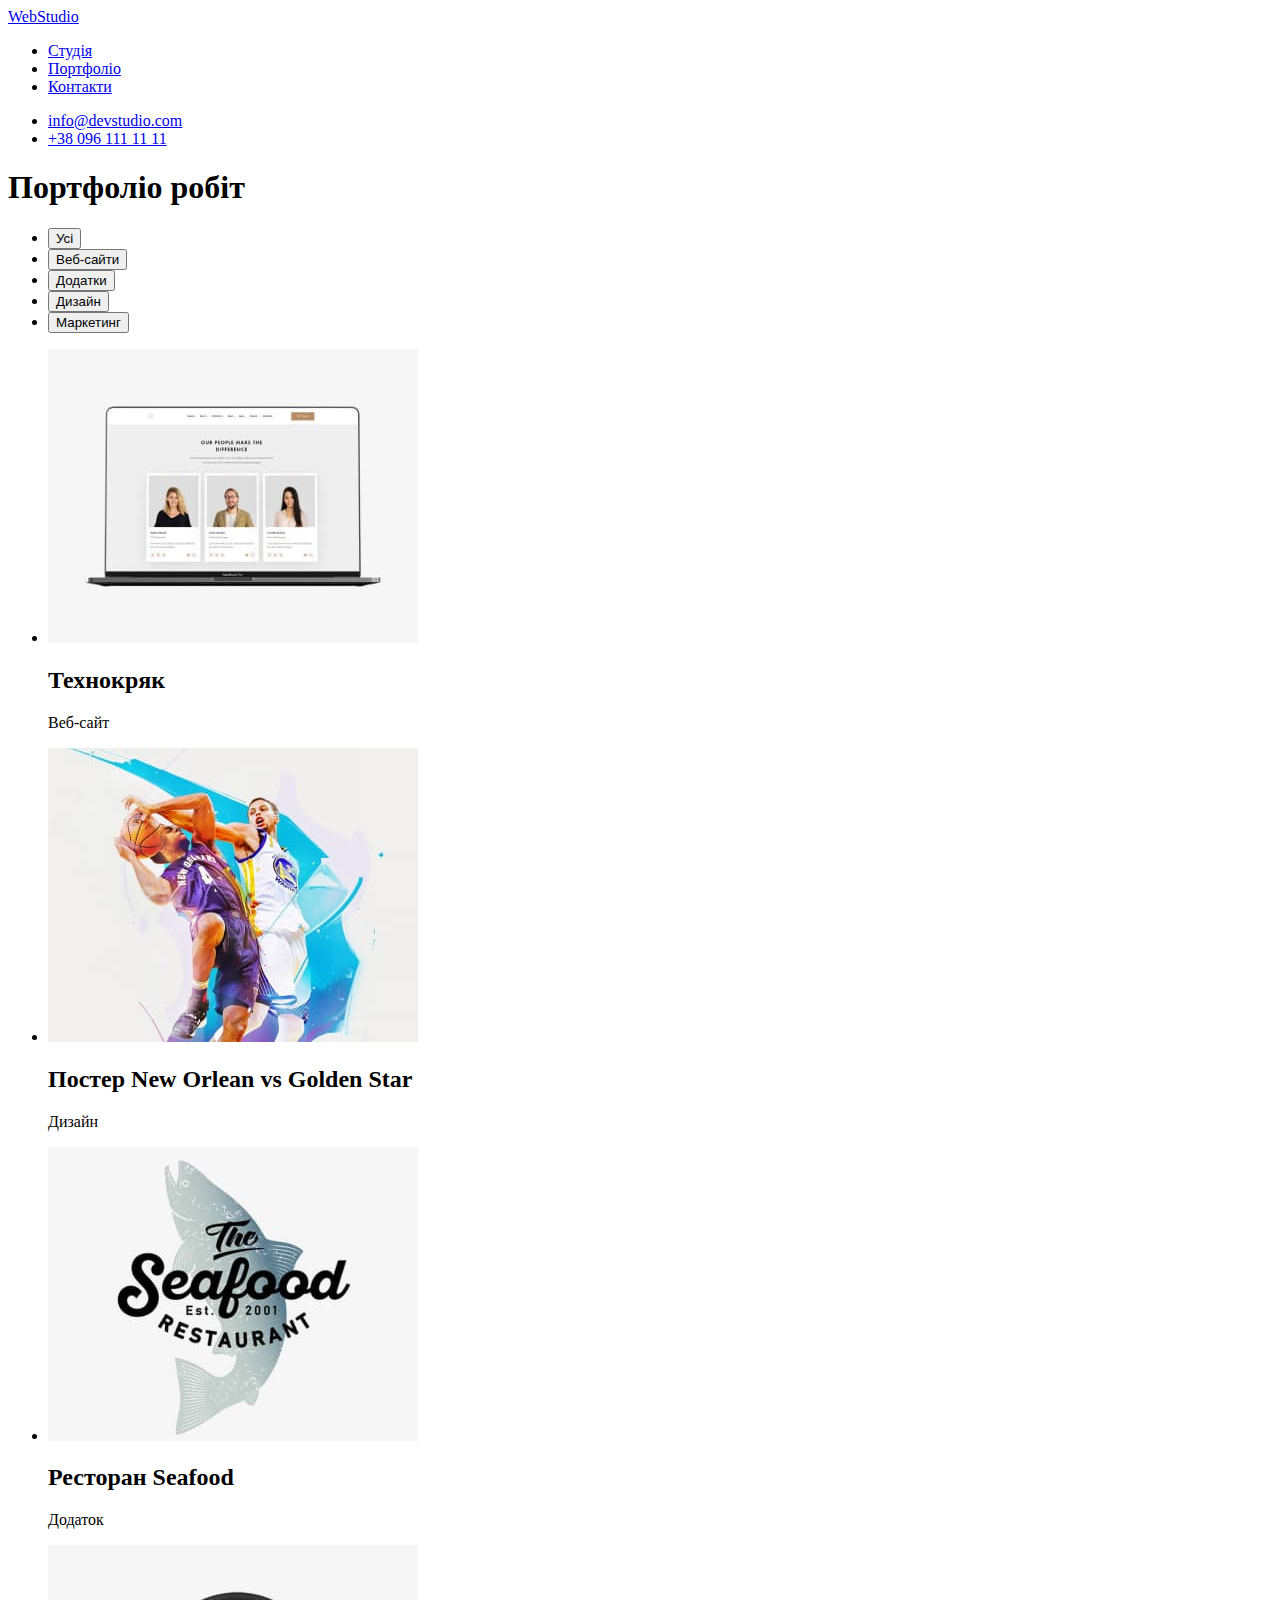
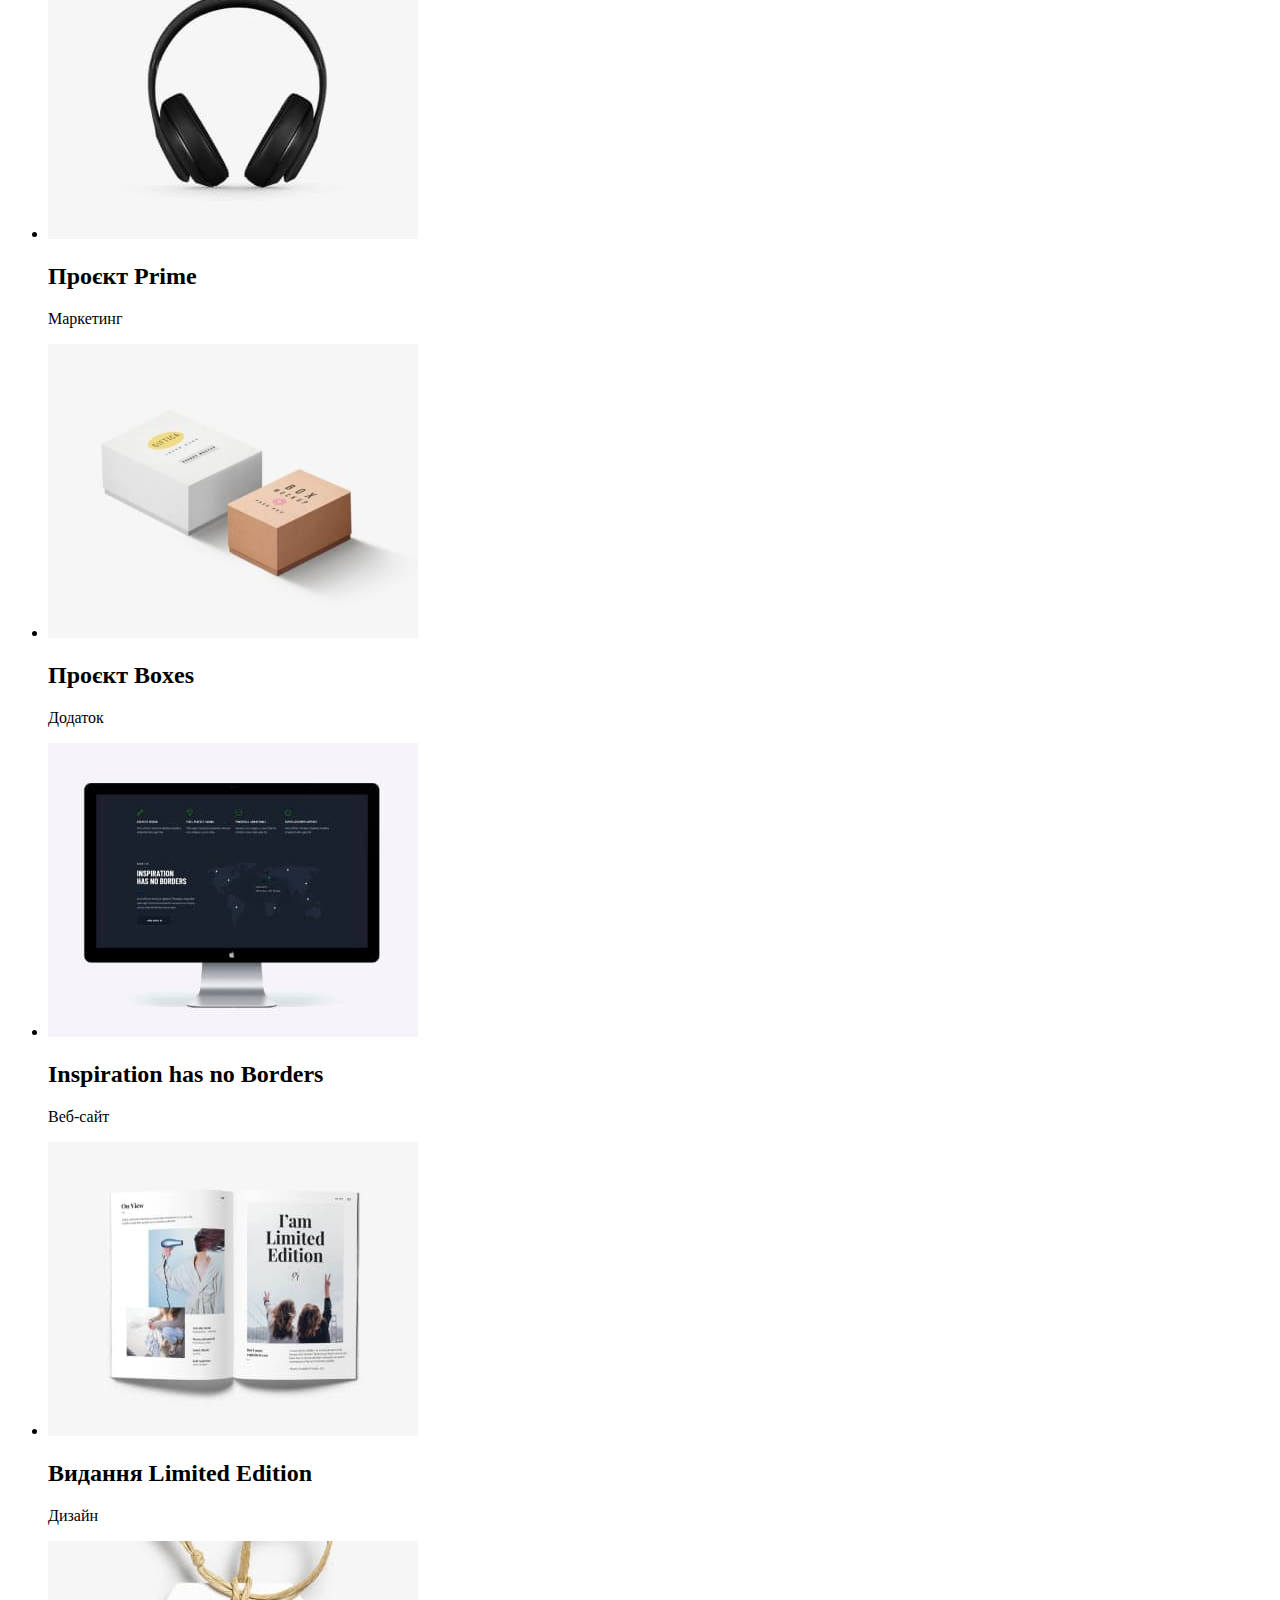
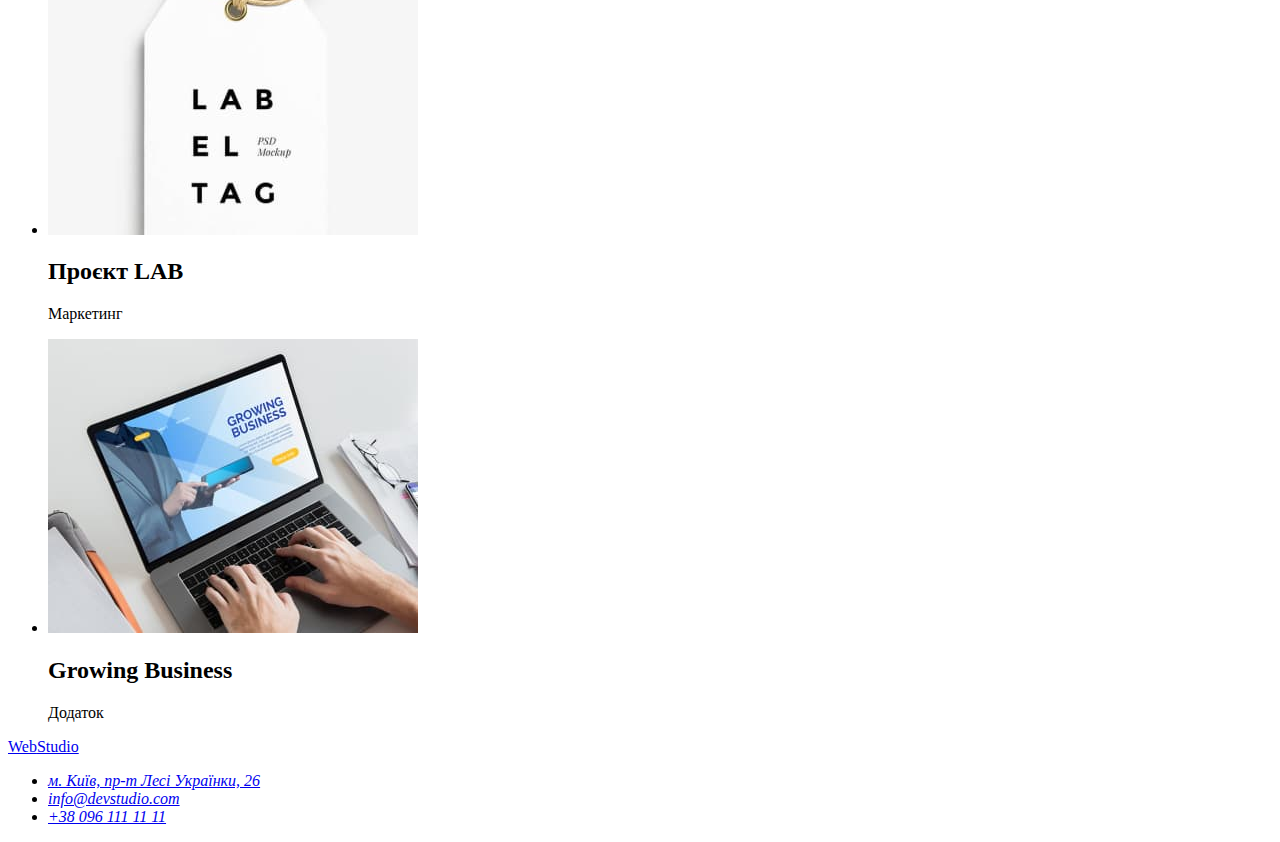
==== portfolio.html @ f4087a35 "Додає сторінку "Портфоліо"" ====
<!DOCTYPE html>
<html lang="uk">

<head>
    <meta charset="UTF-8">
    <meta http-equiv="X-UA-Compatible" content="IE=edge">
    <meta name="viewport" content="width=device-width, initial-scale=1.0">
    <title>Портфоліо</title>
    <link
        href="https://fonts.googleapis.com/css2?family=Raleway:wght@700&family=Roboto:wght@400;500;700;900&display=swap"
        rel="stylesheet">
    <link rel="stylesheet" href="./css/styles.css">
</head>

<body>
    <!--Шапка сайту-->
    <header>
        <!--Основна навігація-->
        <nav>
            <a href="./index.html" class="logo"><span class="accent">Web</span>Studio</a>
            <ul class="site-nav list">
                <li><a href="./index.html" class="link">Студія</a></li>
                <li><a href="./portfolio.html" class="main-page link">Портфоліо</a></li>
                <li><a href="#" class="link">Контакти</a></li>
            </ul>
        </nav>
        <!--Контакти в шапці сайту-->
        <ul class="contacts list">
            <li><a href="mailto:info@devstudio.com" class="link">info@devstudio.com</a></li>
            <li><a href="tel:+380961111111" class="link">+38 096 111 11 11</a></li>
        </ul>
    </header>

    <main>
        <!--Portfolio-->
        <section>
            <h1>Портфоліо робіт</h1>
            <ul class="filter list">
                <li><button type="button" class="button">Усі</button></li>
                <li><button type="button" class="button">Веб-сайти</button></li>
                <li><button type="button" class="button">Додатки</button></li>
                <li><button type="button" class="button">Дизайн</button></li>
                <li><button type="button" class="button">Маркетинг</button></li>
            </ul>
            <ul class="potfolio list">
                <li><img src="./images/portfolio1.jpg" alt="Проект на екрані монітору" width=370>
                    <h2 class="portfolio-title">Технокряк</h2>
                    <p class="portfolio-text">Веб-сайт</p>
                </li>
                <li>
                    <img src="./images/portfolio2.jpg" alt="Баскетбольні команди" width=370>
                    <h2 class="portfolio-title">Постер New Orlean vs Golden Star</h2>
                    <p class="portfolio-text">Дизайн</p>

                </li>
                <li>
                    <img src="./images/portfolio3.jpg" alt="Логотип ресторану Seafood" width=370>
                    <h2 class="portfolio-title">Ресторан Seafood</h2>
                    <p class="portfolio-text">Додаток</p>

                </li>
                <li>
                    <img src="./images/portfolio4.jpg" alt="Навушники" width=370>
                    <h2 class="portfolio-title">Проєкт Prime</h2>
                    <p class="portfolio-text">Маркетинг</p>

                </li>
                <li>
                    <img src="./images/portfolio5.jpg" alt="Коробки" width=370>
                    <h2 class="portfolio-title">Проєкт Boxes</h2>
                    <p class="portfolio-text">Додаток</p>

                </li>
                <li>
                    <img src="./images/portfolio6.jpg" alt="Проект на екрані монітору" width=370>
                    <h2 class="portfolio-title">Inspiration has no Borders</h2>
                    <p class="portfolio-text">Веб-сайт</p>

                </li>
                <li>
                    <img src="./images/portfolio7.jpg" alt="Видання журналу" width=370>
                    <h2 class="portfolio-title">Видання Limited Edition</h2>
                    <p class="portfolio-text">Дизайн</p>

                </li>
                <li>
                    <img src="./images/portfolio8.jpg" alt="Бірка LAB" width=370>
                    <h2 class="portfolio-title">Проєкт LAB</h2>
                    <p class="portfolio-text">Маркетинг</p>
                </li>
                <li>
                    <img src="./images/portfolio9.jpg" alt="Робота за ноутбуком" width=370>
                    <h2 class="portfolio-title">Growing Business</h2>
                    <p class="portfolio-text">Додаток</p>
                </li>
            </ul>

        </section>
    </main>

    <!-- Футер сайту -->
    <footer>
        <a href="./index.html" class="bottom logo"><span class="accent">Web</span>Studio</a>
        <address>
            <ul class="address-list list">
                <li>
                    <a href="https://goo.gl/maps/CPtrU1FHBa2aNyZL9" target="_blank" rel="noopener noreferrer nofollow"
                        class="physical-address">м.
                        Київ,
                        пр-т Лесі Українки, 26</a>
                </li>
                <li><a href="mailto:info@devstudio.com" class="link">info@devstudio.com</a></li>
                <li><a href="tel:+380961111111" class="link">+38 096 111 11 11</a></li>
            </ul>
        </address>
    </footer>
</body>

</html>
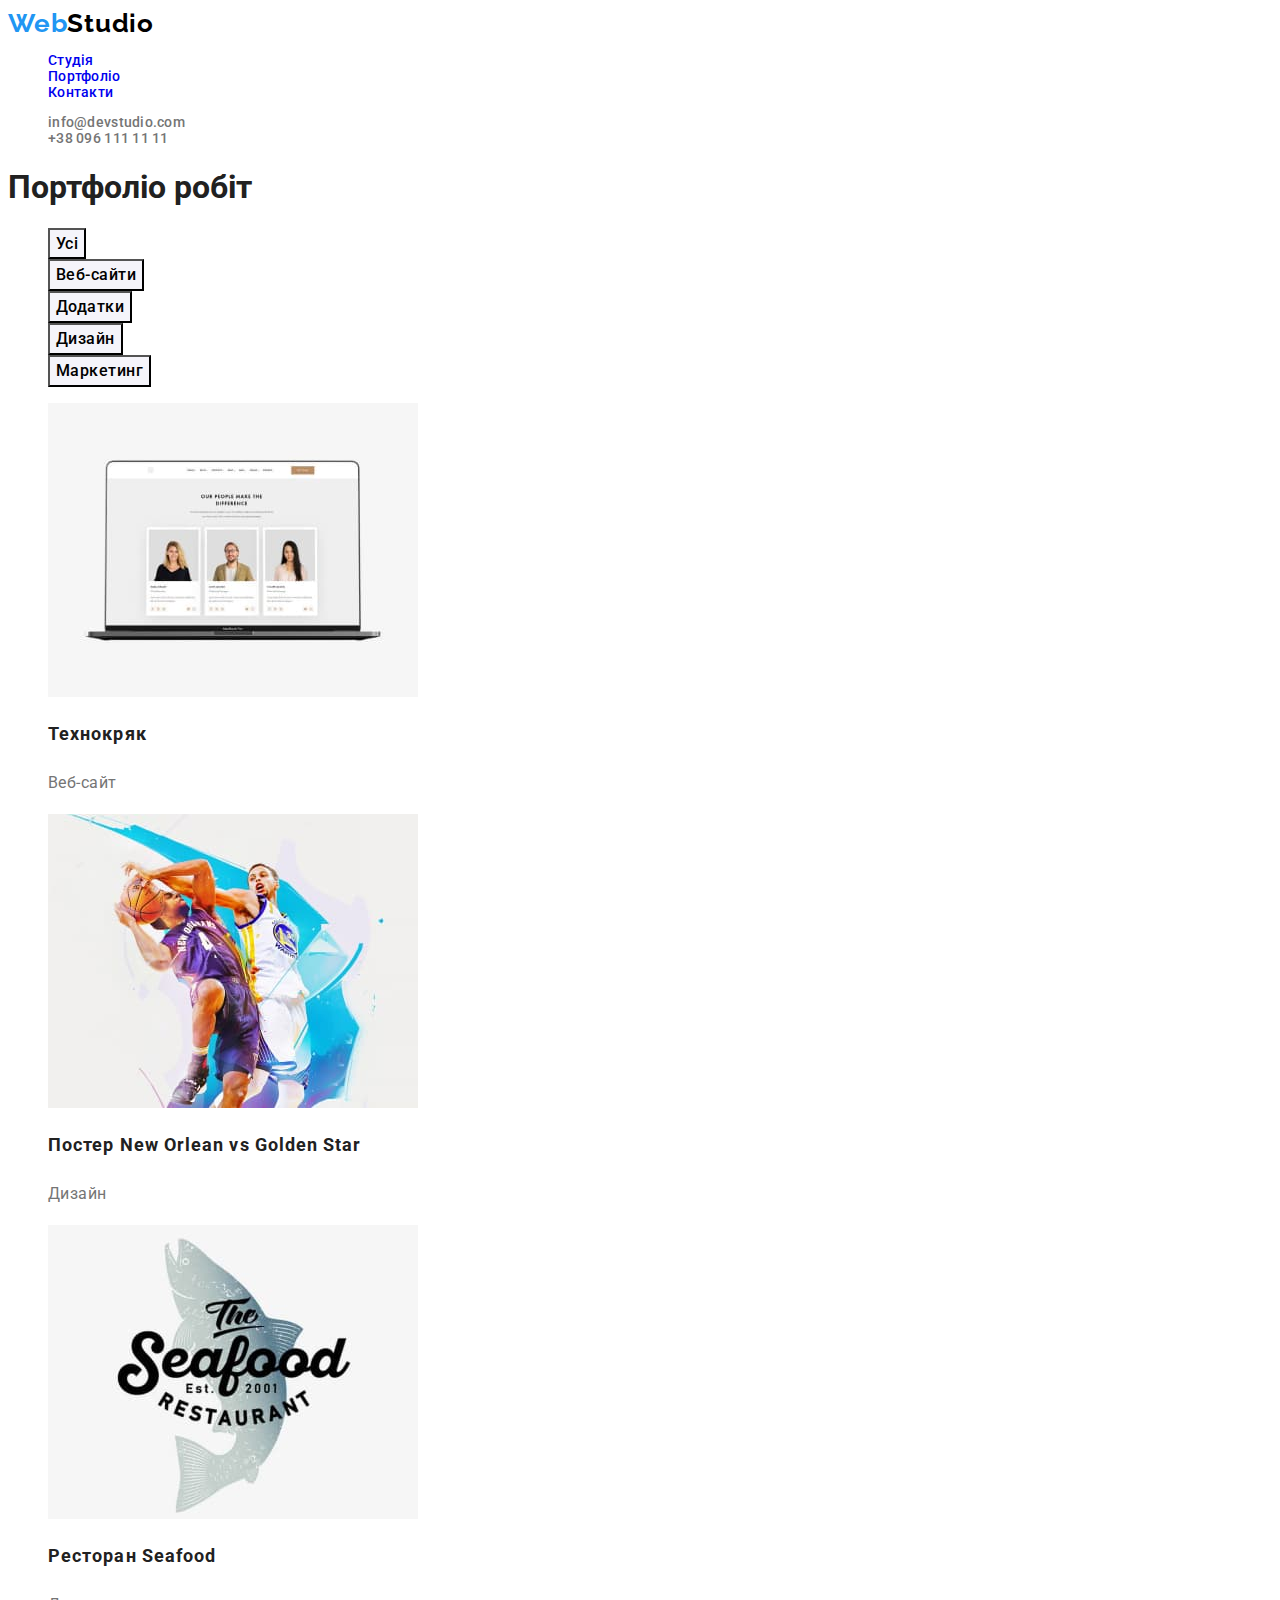
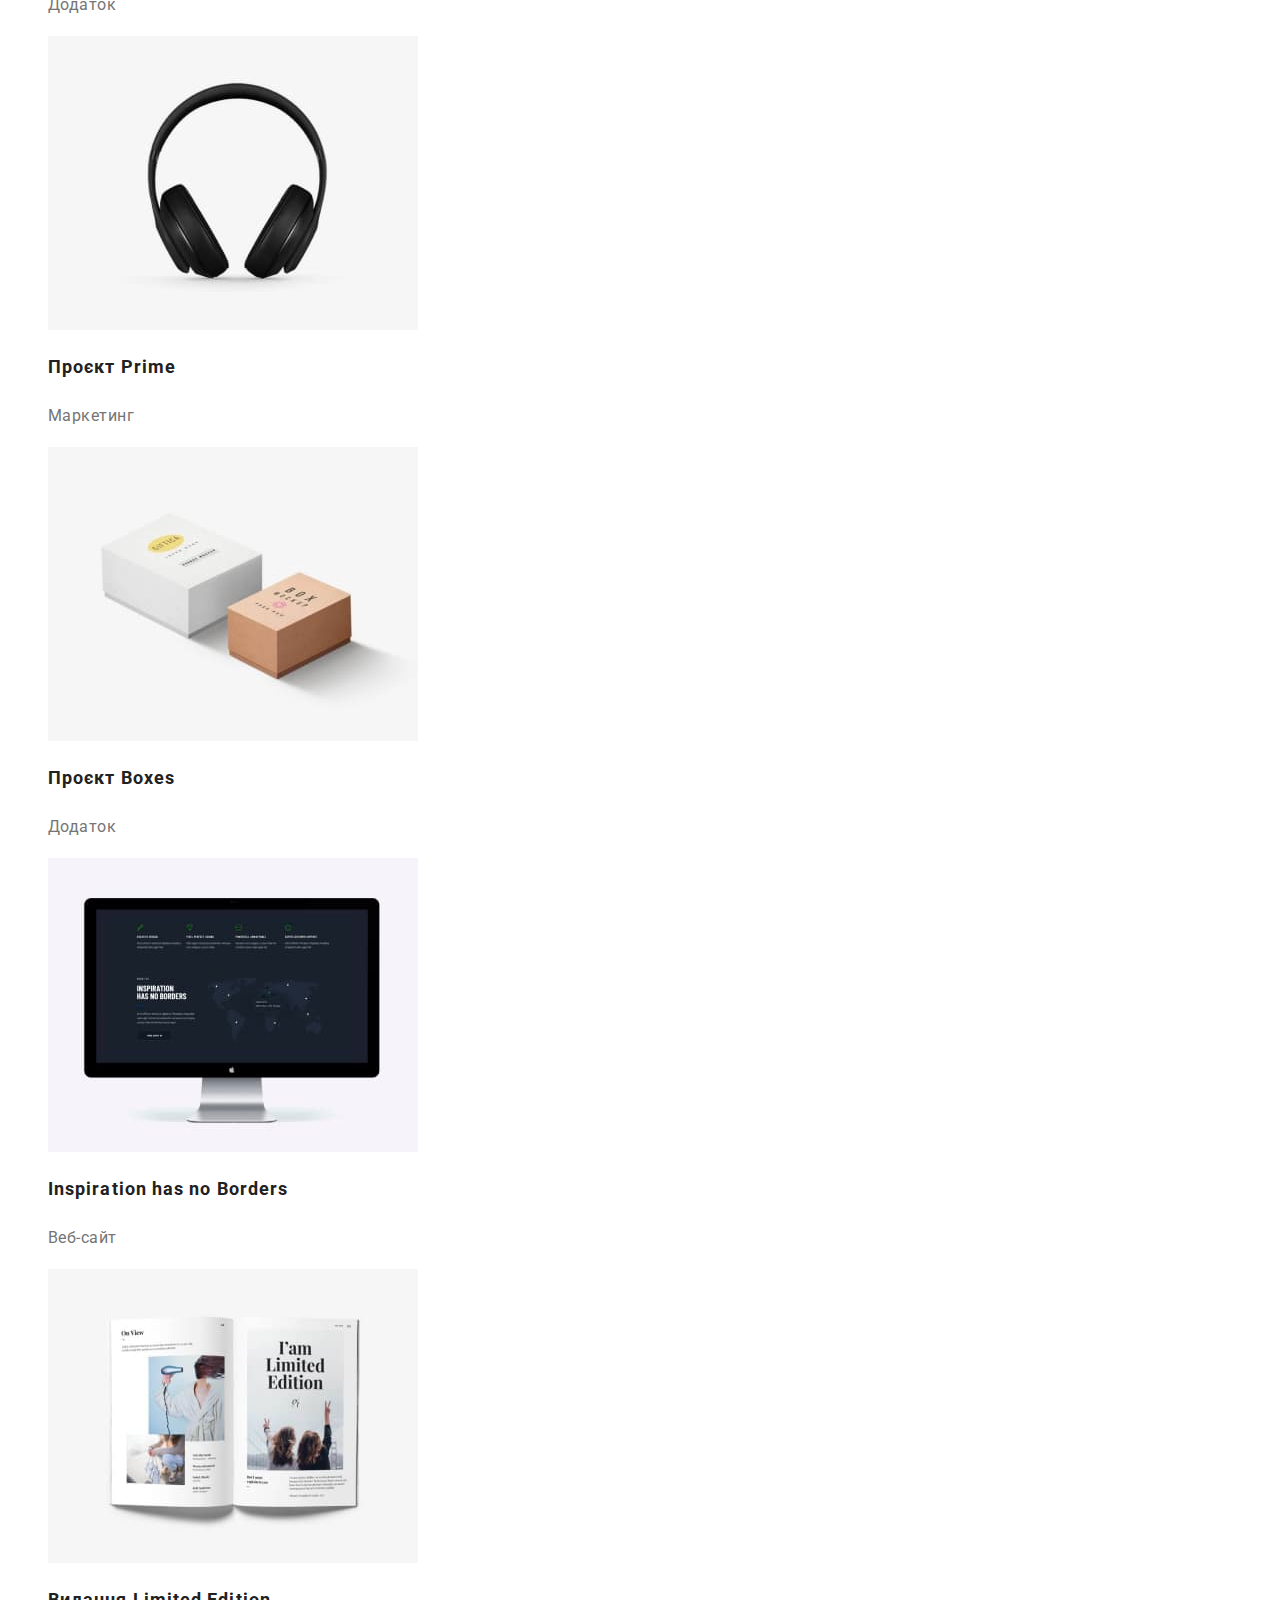
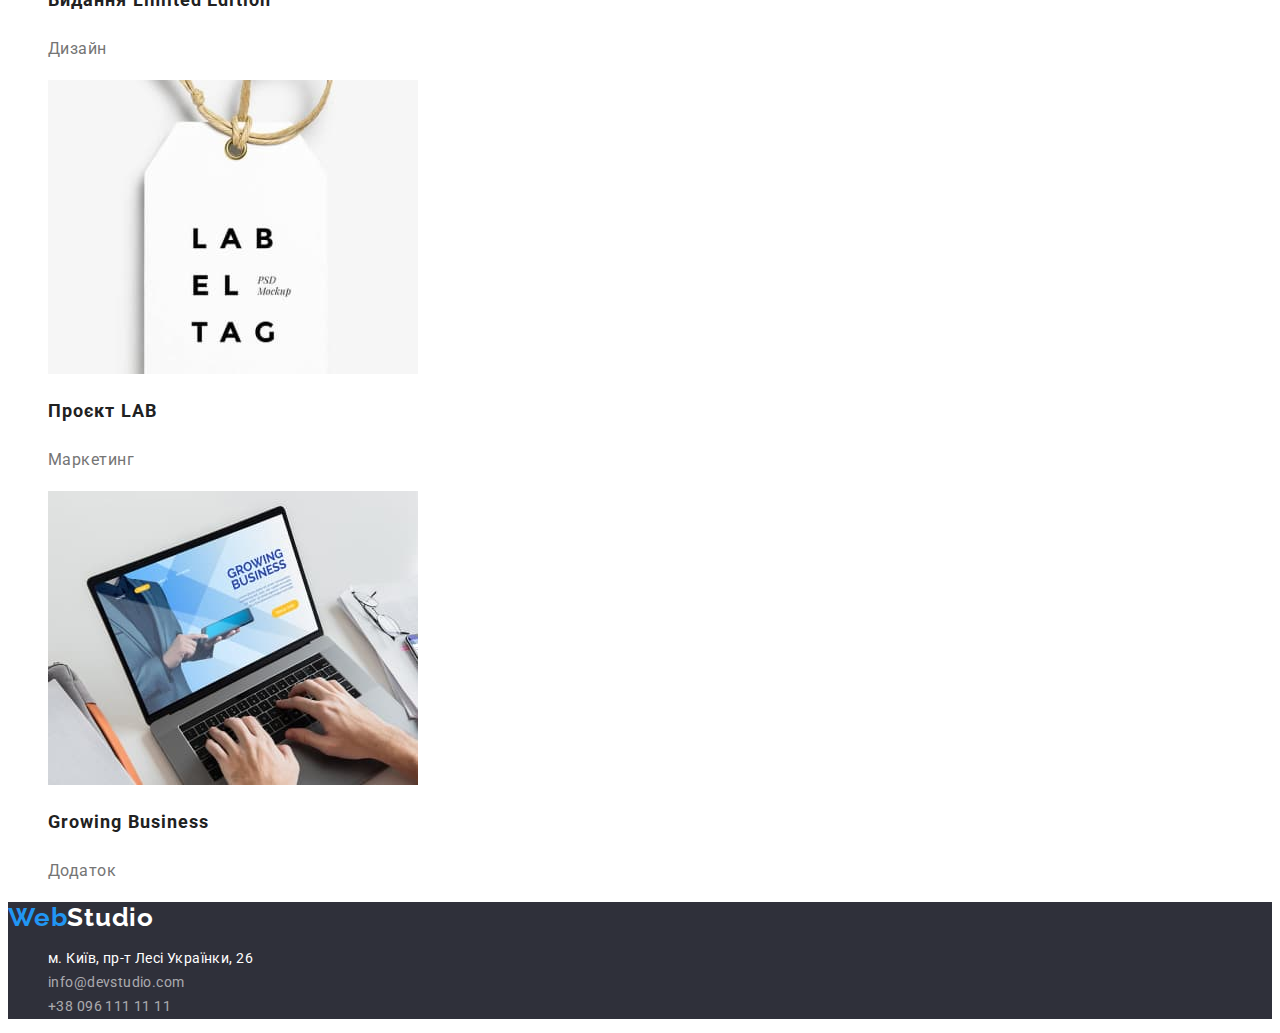
==== commit bf962edf: "Вносить зміни у клас адреси" ====
--- a/portfolio.html
+++ b/portfolio.html
@@ -105,7 +105,7 @@
             <ul class="address-list list">
                 <li>
                     <a href="https://goo.gl/maps/CPtrU1FHBa2aNyZL9" target="_blank" rel="noopener noreferrer nofollow"
-                        class="physical-address">м.
+                        class="address">м.
                         Київ,
                         пр-т Лесі Українки, 26</a>
                 </li>
--- a/css/styles.css
+++ b/css/styles.css
@@ -0,0 +1,224 @@
+/* Основний колір тексту №212121
+Другорядний колір тексту #757575
+Колір лого #2196F3 #000000
+Колір акценту #2196F3 
+Фон секції "Команда" #F5F4FA
+Фон футера #2F303A 
+Основний колір фону та заголовку героя #ffffff 
+Фон кнопок фільтра #F5F4FA*
+Колір контактів у футері rgba(255, 255, 255, 0.6); */
+
+
+
+:root {
+    --main-text-color: #212121;
+    --other-text-color: #757575;
+    --accent-color: #2196F3;
+    --background-footer: #2F303A;
+    --white-color: #ffffff;
+    --black-color: #000000;
+    --background-filter: #F5F4FA;
+    --contacts-text-color-in-footer: rgba(255, 255, 255, 0.6);
+}
+
+/* Studio Page */
+
+/* Navigation of Header */
+
+body {
+    background-color: var(--white-color);
+    color: var(--main-text-color);
+    font-family: 'Roboto', sans-serif;
+}
+
+/* Logo */
+.logo {
+    color: var(--black-color);
+    font-family: 'Raleway', sans-serif;
+    font-weight: 700;
+    font-size: 26px;
+    line-height: 1.19;
+    letter-spacing: 0.03em;
+    text-decoration: none;
+    cursor: pointer;
+}
+
+.accent,
+.logo:hover,
+.logo:focus {
+    color: var(--accent-color);
+}
+
+/* Site-nav list */
+
+.list {
+    list-style: none;
+}
+
+.link {
+    text-decoration: none;
+}
+
+
+/* Contacts */
+
+.contacts .link {
+    color: var(--other-text-color);
+}
+
+.site-nav.list,
+.contacts.list {
+    font-weight: 500;
+    font-size: 14px;
+    line-height: 1.14;
+    letter-spacing: 0.02em;
+}
+
+.contacts.list {
+    color: var(--other-text-color);
+}
+
+/* Studio page */
+/* Hero */
+
+.hero {
+    background-color: var(--background-footer);
+    letter-spacing: 0.06em;
+}
+
+.hero-title {
+    color: var(--white-color);
+    font-weight: 900;
+    font-size: 44px;
+    line-height: 1.36;
+    text-align: center;
+    text-transform: uppercase;
+}
+
+/* Button */
+
+.main-button {
+    background-color: var(--accent-color);
+    color: var(--white-color);
+    font-family: inherit;
+    font-weight: 700;
+    font-size: 16px;
+    line-height: 1.88;
+    text-align: center;
+    letter-spacing: 0.06em;
+    cursor: pointer;
+}
+
+/* Features */
+
+.features-title {
+    font-size: 14px;
+    line-height: 1.14;
+    letter-spacing: 0.03em;
+    text-transform: uppercase;
+}
+
+.features-text {
+    color: var(--other-text-color);
+    font-size: 14px;
+    line-height: 1.71;
+    letter-spacing: 0.03em
+}
+
+.work-title,
+.persons-title {
+    font-size: 36px;
+    line-height: 1.17;
+    text-align: center;
+    letter-spacing: 0.03em;
+}
+
+.persons-name {
+    font-weight: 500;
+    font-size: 16px;
+    line-height: 1.19;
+    letter-spacing: 0.03em;
+}
+
+.persons-text {
+    font-size: 16px;
+    line-height: 1.19;
+    letter-spacing: 0.03em;
+}
+
+/* Footer */
+
+footer {
+    background-color: var(--background-footer);
+}
+
+.bottom.logo {
+    color: var(--white-color);
+}
+
+.address-list {
+    font-size: 14px;
+    line-height: 1.71;
+    letter-spacing: 0.03em;
+    font-style: normal;
+}
+
+.address {
+    color: var(--white-color);
+    text-decoration: none;
+}
+
+.address:hover,
+.address:focus {
+    color: var(--accent-color);
+}
+
+.address-list .link {
+    color: var(--contacts-text-color-in-footer);
+}
+
+
+/* Portfolio Page */
+
+/* Filter Buttons */
+
+.filter button:hover,
+.filter button:focus {
+    background-color: #2196F3;
+    color: #ffffff;
+}
+
+.button {
+    background-color: var(--background-filter);
+    font-family: inherit;
+    font-weight: 500;
+    font-size: 16px;
+    line-height: 1.62;
+    letter-spacing: 0.03em;
+    cursor: pointer;
+}
+
+/* Porfolio List */
+
+.portfolio-title {
+    font-size: 18px;
+    line-height: 2;
+    letter-spacing: 0.06em;
+}
+
+.portfolio-text {
+    color: var(--other-text-color);
+    font-size: 16px;
+    line-height: 1.88;
+    letter-spacing: 0.03em;
+}
+
+.link:visited {
+    color: inherit;
+}
+
+.link:hover,
+.link:focus,
+.link:active {
+    color: var(--accent-color);
+}